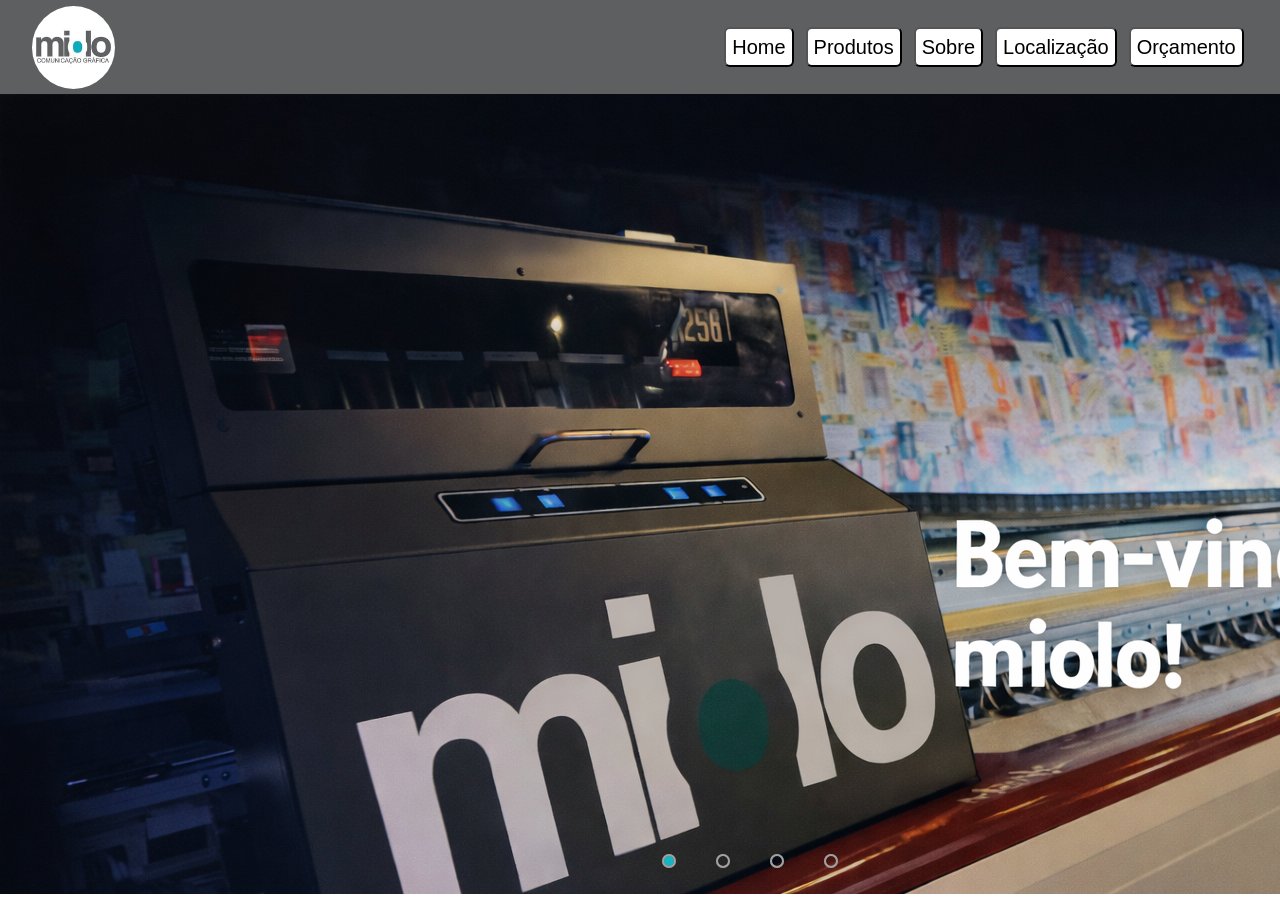
==== html/index.html @ b8ec8f59 "adicionando codigo" ====
<!DOCTYPE html>
<html lang="pt-br">

<head>
    <meta charset="UTF-8">
    <meta name="viewport" content="width=device-width, initial-scale=1.0">
    <title>Miolo Grafica</title>
    <meta name="description"
        content="Miolo Gráfica é uma empresa especializada em soluções gráficas de alta qualidade. Oferecemos uma ampla gama de serviços, desde impressão digital até design gráfico, para atender às necessidades de nossos clientes. Com uma equipe experiente e tecnologia avançada, garantimos resultados excepcionais para cada projeto. Seja para materiais promocionais, embalagens ou comunicação visual, a Miolo Gráfica é a escolha certa para transformar suas ideias em realidade.">

    <!-- Js -->
   
    <!-- CSS -->
    <link rel="stylesheet" href="/css/style.css">
    <link rel="stylesheet" href="/css/Carrossel.css">
    <!-- Fonts -->

    <!-- Icons -->

</head>

<body>
    <header>
        <div id="Top">
            <img class="Logo" src="/img/image.png" alt="">
            <ul>
                <li><a href="index.html"><button class="btn">Home</button></a></li>
                <li><a href="Produtos.html"><button class="btn">Produtos</button></a></li>
                <li><a href="Sobre.html"><button class="btn">Sobre</button></a></li>
                <li><a href="Localizacao.html"><button class="btn">Localização</button></a></li>
                <li><a href="Orçamento.html"><button class="btn">Orçamento</button></a></li>
            </ul>
        </div>
    </header>

    <div class="slider">

        <div class="slides">

            <input type="radio" name="radio-btn" id="radio1">
            <input type="radio" name="radio-btn" id="radio2">
            <input type="radio" name="radio-btn" id="radio3">
            <input type="radio" name="radio-btn" id="radio4">

            <div class="slide-first1">
                <img src="/img/carrossel1.png" alt="imagem1">
            </div>
            <div class="slide-first2">
                <img src="/img/ads.jpeg" alt="imagem2">
            </div>
            <div class="slide-first3">
                <img src="/img/carrossel1.png" alt="imagem3">
            </div>
            <div class="slide-first4">
                <img src="/img/carrossel1.png" alt="imagem4">
            </div>

            <div class="navigation-auto">
                <div class="auto-btn1"></div>
                <div class="auto-btn2"></div>
                <div class="auto-btn3"></div>
                <div class="auto-btn4"></div>
            </div>

        </div>

<div class="manual-navigation">
    <label for="radio1" class="manual-btn"></label>
    <label for="radio2" class="manual-btn"></label>
    <label for="radio3" class="manual-btn"></label>
    <label for="radio4" class="manual-btn"></label>
</div>

    </div>
 <script src="/js/script.js"></script>

</body>

</html>
---- css/style.css ----
:root {
    --azul-claro: #15B5C2;
    --azul-um-pouco-mais-escuro: #14ABBB;
    --azul-escuro: #12A7C7;
    --cinza-claro: #A1A1A2;
    --cinza-um-pouco-mais-escuro: #5E5F61;
    --cinza-escuro: #5B5C5E;
    --principal: #ffff;
}

body {
    margin: 0;
    padding: 0;
    width: 100%;
    height: 100vh;
}

.Logo {
    width: 83px;
    height: 83px;
    border-radius: 50%;
    margin-right: 500px;
}


#Top {
    background-color: var(--cinza-um-pouco-mais-escuro);
    background-position:top ;
    background-size: cover;
    display: flex;
    width: 100%;
    height: 94px;
    align-items: center;
    justify-content: space-around;
}

li {
    display: inline-block;
    margin: 4px;
}

.btn {
    background-color: var(--principal);
    border-radius: 6px;
    color: black;
    height: 40px;
    text-align: center;
    font-size: 20px;
    cursor: pointer;
}
---- css/Carrossel.css ----
:root {
    --azul-claro: #15B5C2;
    --azul-um-pouco-mais-escuro: #14ABBB;
    --azul-escuro: #12A7C7;
    --cinza-claro: #A1A1A2;
    --cinza-um-pouco-mais-escuro: #5E5F61;
    --cinza-escuro: #5B5C5E;
    --principal: #ffff;
}

.slider{
    margin: 0 auto;
    width: 1500px;
    height: 800px;
    overflow: hidden;
}

.slides {
    width: 200%;
    height: 800px;
    display: flex;
}

.slides input {
    display: none;
}

.slide{
    width: 25%;
    position: relative;
    transition: 4s;
}

.slide img {
    width: 1500px;
}

.manual-navigation {
    position: absolute;
    width: 1500px;
    margin-top: -40px;
    display: flex;
    justify-content: center;
}

.manual-btn {
    border: 2px solid var(--cinza-claro);
    padding: 5px;
    border-radius: 10px;
    cursor: pointer;
    transition: 1s;
}

.manual-btn:not(:last-child) {
    margin-right: 40px;
}

.manual-btn:hover {
    background: var(--azul-claro);
}

#radio1:checked ~ .slide-first1 {
    margin-left:0;
}
#radio2:checked ~ .slide-first2 {
    margin-left: -25%;
}
#radio3:checked ~ .slide-first3 {
    margin-left: 0;
}
#radio4:checked ~ .slide-first4 {
    margin-left: 0;
}

.navigation-auto div{
    border: 2px solid var(--cinza-escuro);
    padding: 5px;
    border-radius: 10px;
    cursor: pointer;
    transition: 1s;
}

.navigation-auto {
    position: absolute;
    width: 1500px;
    margin-top: 760px;
    display: flex;
    justify-content: center;
}

.navigation-auto div:not(:last-child){
    margin-right: 40px;
}

#radio1:checked ~ .navigation-auto .auto-btn1 {
    background-color: var(--azul-claro);
}
#radio2:checked ~ .navigation-auto .auto-btn2 {
    background-color: var(--azul-claro);
}
#radio3:checked ~ .navigation-auto .auto-btn3 {
    background-color: var(--azul-claro);
}
#radio4:checked ~ .navigation-auto .auto-btn4 {
    background-color: var(--azul-claro);
}
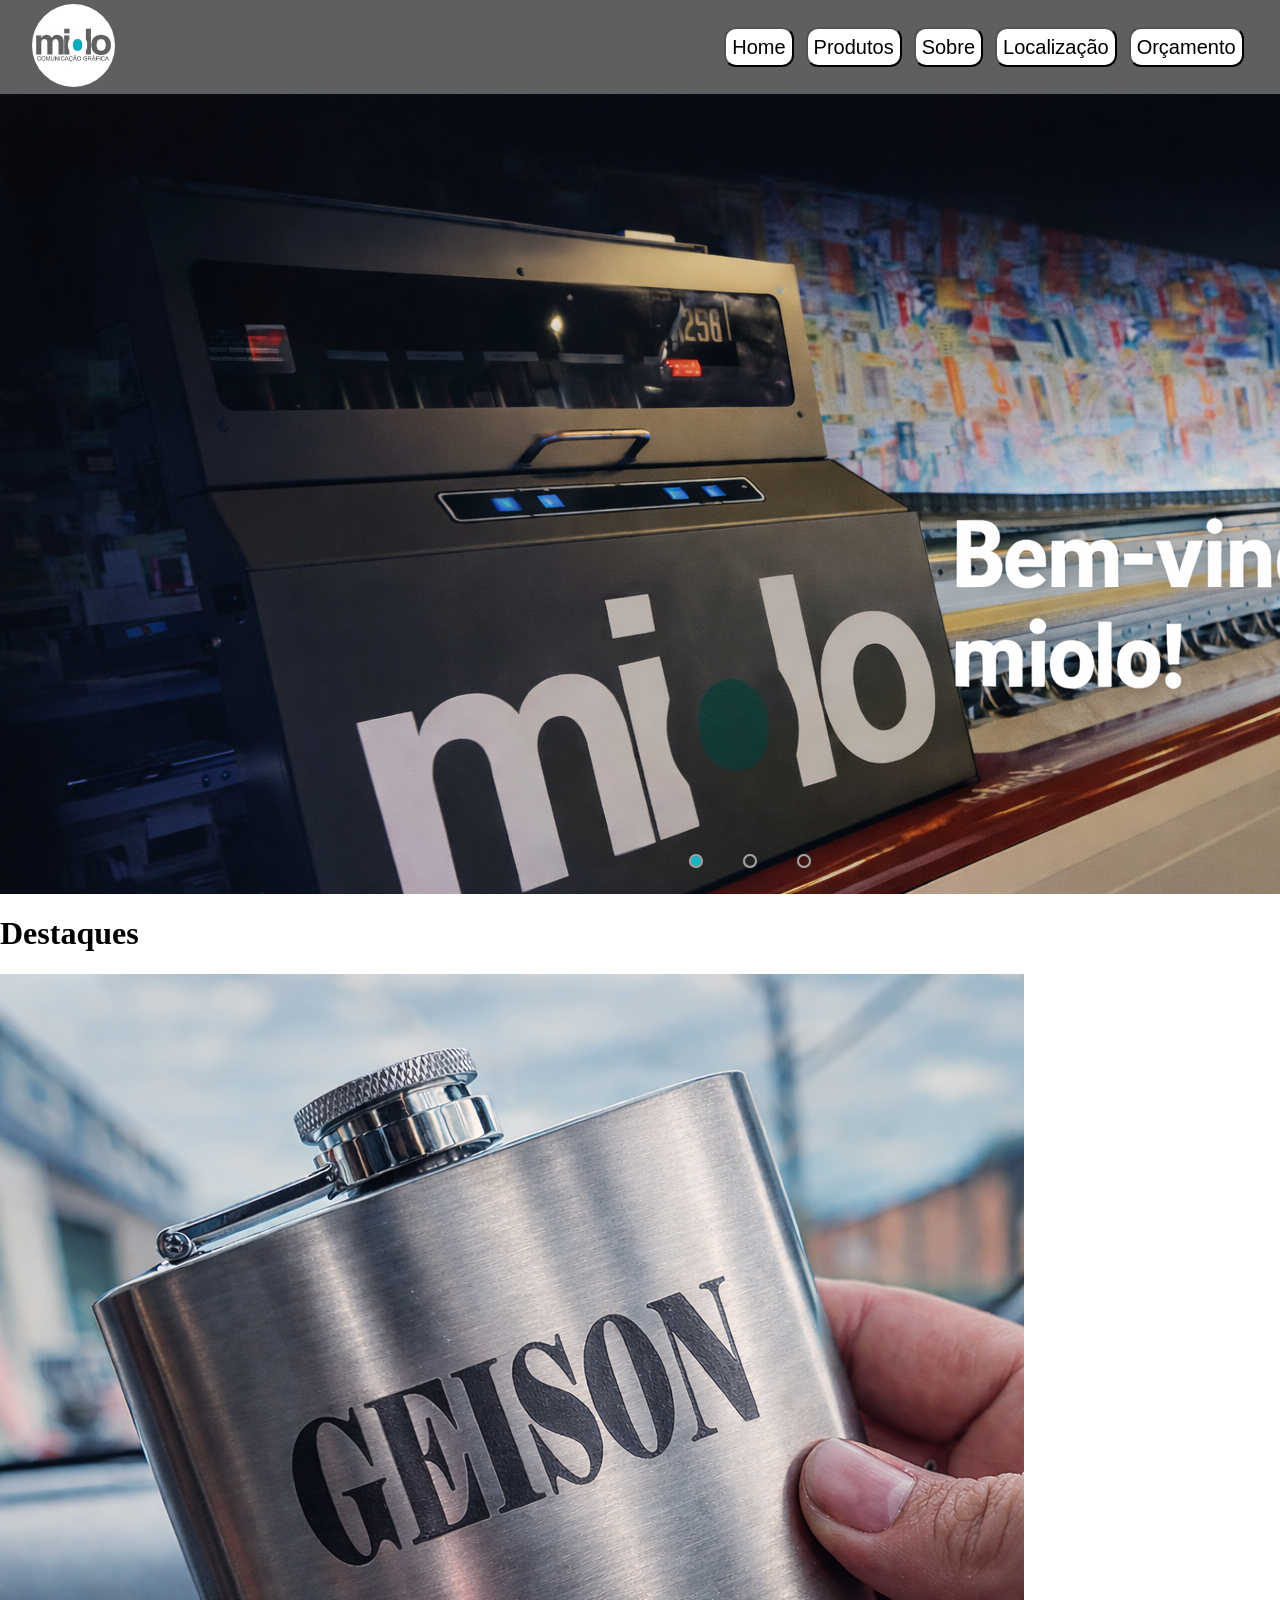
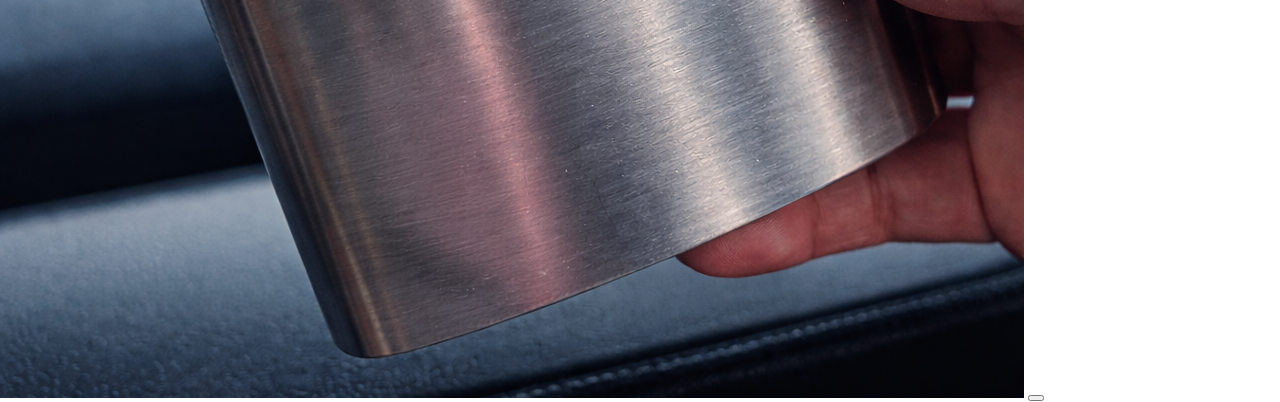
==== commit 24b2ff11: "algumas alterações no carrossel e colocando imgs" ====
--- a/html/index.html
+++ b/html/index.html
@@ -22,7 +22,7 @@
 <body>
     <header>
         <div id="Top">
-            <img class="Logo" src="/img/image.png" alt="">
+            <a href="index.html"><img class="Logo"  src="/img/image.png" alt=""></a>
             <ul>
                 <li><a href="index.html"><button class="btn">Home</button></a></li>
                 <li><a href="Produtos.html"><button class="btn">Produtos</button></a></li>
@@ -40,26 +40,20 @@
             <input type="radio" name="radio-btn" id="radio1">
             <input type="radio" name="radio-btn" id="radio2">
             <input type="radio" name="radio-btn" id="radio3">
-            <input type="radio" name="radio-btn" id="radio4">
 
             <div class="slide-first1">
                 <img src="/img/carrossel1.png" alt="imagem1">
             </div>
             <div class="slide-first2">
-                <img src="/img/ads.jpeg" alt="imagem2">
+                <img src="/img/ads..png" alt="imagem2">
             </div>
             <div class="slide-first3">
-                <img src="/img/carrossel1.png" alt="imagem3">
+                <img src="/img/letras.png" alt="imagem3">
             </div>
-            <div class="slide-first4">
-                <img src="/img/carrossel1.png" alt="imagem4">
-            </div>
-
             <div class="navigation-auto">
                 <div class="auto-btn1"></div>
                 <div class="auto-btn2"></div>
                 <div class="auto-btn3"></div>
-                <div class="auto-btn4"></div>
             </div>
 
         </div>
@@ -68,10 +62,19 @@
     <label for="radio1" class="manual-btn"></label>
     <label for="radio2" class="manual-btn"></label>
     <label for="radio3" class="manual-btn"></label>
-    <label for="radio4" class="manual-btn"></label>
 </div>
 
     </div>
+
+    <div class="destaque">
+        <h1>Destaques</h1>
+    </div>
+
+    <div class="card1">
+        <img src="/img/item1.png" alt="item1">
+        <button><a href=""></a></button>
+    </div>
+
  <script src="/js/script.js"></script>
 
 </body>
--- a/css/style.css
+++ b/css/style.css
@@ -22,7 +22,6 @@
     margin-right: 500px;
 }
 
-
 #Top {
     background-color: var(--cinza-um-pouco-mais-escuro);
     background-position:top ;
@@ -41,7 +40,7 @@
 
 .btn {
     background-color: var(--principal);
-    border-radius: 6px;
+    border-radius: 12px;
     color: black;
     height: 40px;
     text-align: center;
--- a/css/Carrossel.css
+++ b/css/Carrossel.css
@@ -63,13 +63,10 @@
     margin-left:0;
 }
 #radio2:checked ~ .slide-first2 {
-    margin-left: -25%;
+    margin-left: -51%;
 }
 #radio3:checked ~ .slide-first3 {
-    margin-left: 0;
-}
-#radio4:checked ~ .slide-first4 {
-    margin-left: 0;
+    margin-left: -100%;
 }
 
 .navigation-auto div{
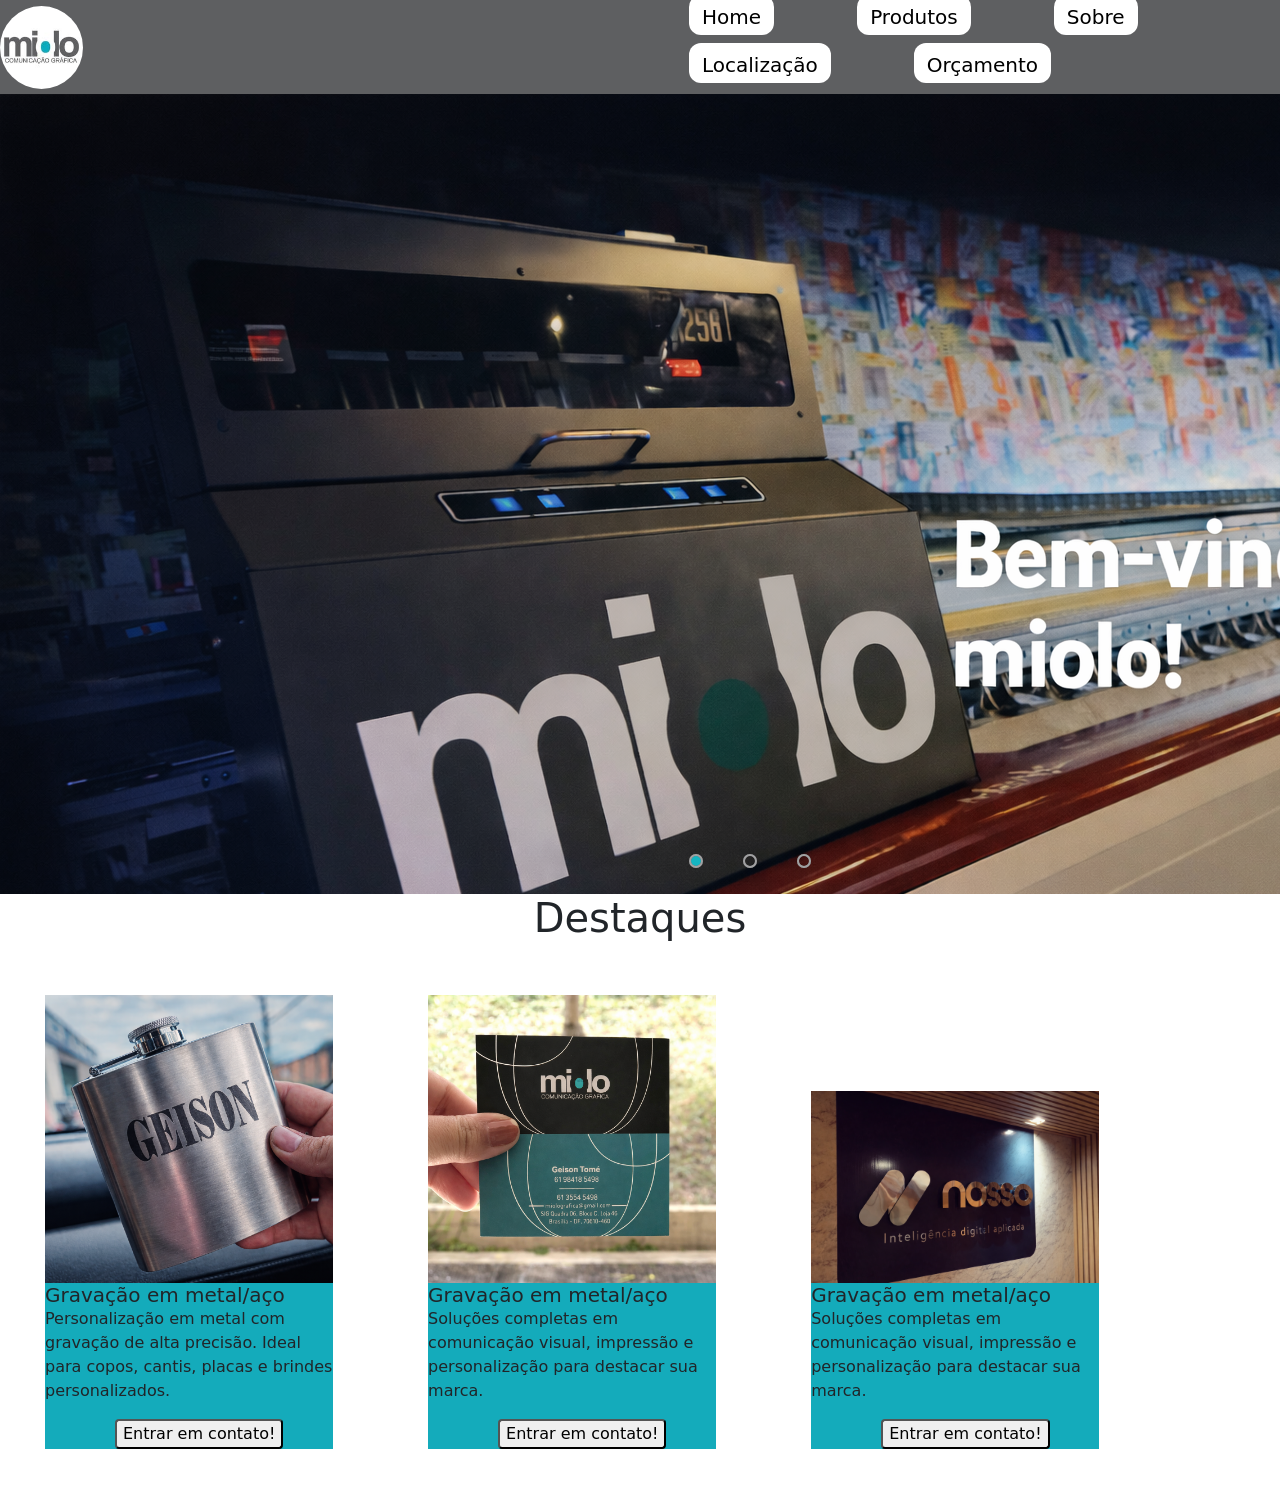
==== commit f641911f: "alterações em cards, carrosel e index" ====
--- a/html/index.html
+++ b/html/index.html
@@ -9,10 +9,12 @@
         content="Miolo Gráfica é uma empresa especializada em soluções gráficas de alta qualidade. Oferecemos uma ampla gama de serviços, desde impressão digital até design gráfico, para atender às necessidades de nossos clientes. Com uma equipe experiente e tecnologia avançada, garantimos resultados excepcionais para cada projeto. Seja para materiais promocionais, embalagens ou comunicação visual, a Miolo Gráfica é a escolha certa para transformar suas ideias em realidade.">
 
     <!-- Js -->
-   
+    <link href="https://cdn.jsdelivr.net/npm/bootstrap@5.3.8/dist/css/bootstrap.min.css" rel="stylesheet"
+        integrity="sha384-sRIl4kxILFvY47J16cr9ZwB07vP4J8+LH7qKQnuqkuIAvNWLzeN8tE5YBujZqJLB" crossorigin="anonymous">
     <!-- CSS -->
     <link rel="stylesheet" href="/css/style.css">
     <link rel="stylesheet" href="/css/Carrossel.css">
+    <link rel="stylesheet" href="/css/cards.css">
     <!-- Fonts -->
 
     <!-- Icons -->
@@ -22,7 +24,7 @@
 <body>
     <header>
         <div id="Top">
-            <a href="index.html"><img class="Logo"  src="/img/image.png" alt=""></a>
+            <a href="index.html"><img class="Logo" src="/img/image.png" alt=""></a>
             <ul>
                 <li><a href="index.html"><button class="btn">Home</button></a></li>
                 <li><a href="Produtos.html"><button class="btn">Produtos</button></a></li>
@@ -58,11 +60,11 @@
 
         </div>
 
-<div class="manual-navigation">
-    <label for="radio1" class="manual-btn"></label>
-    <label for="radio2" class="manual-btn"></label>
-    <label for="radio3" class="manual-btn"></label>
-</div>
+        <div class="manual-navigation">
+            <label for="radio1" class="manual-btn"></label>
+            <label for="radio2" class="manual-btn"></label>
+            <label for="radio3" class="manual-btn"></label>
+        </div>
 
     </div>
 
@@ -70,13 +72,37 @@
         <h1>Destaques</h1>
     </div>
 
-    <div class="card1">
-        <img src="/img/item1.png" alt="item1">
-        <button><a href=""></a></button>
+    <div id="card1">
+        <img src="/img/item1.png" class="card-img-top" alt="...">
+        <div class="card-body">
+            <h5 class="card-title">Gravação em metal/aço</h5>
+            <p class="card-text">Personalização em metal com gravação de alta precisão. Ideal para copos, cantis, placas
+                e brindes personalizados.</p>
+            <a href="#" class="btn-btn-primary"> <button>Entrar em contato!</button> </a>
+        </div>
     </div>
-
- <script src="/js/script.js"></script>
+    <div id="card1">
+        <img src="/img/item2.png" class="card-img-top" alt="...">
+        <div class="card-body">
+            <h5 class="card-title">Gravação em metal/aço</h5>
+            <p class="card-text">Soluções completas em comunicação visual, impressão e personalização para destacar sua
+                marca.</p>
+            <a href="#" class="btn-btn-primary"> <button>Entrar em contato!</button> </a>
+        </div>
+    </div>
+    <div id="card1" class="card3">
+        <img src="/img/item3.png" class="card-img-top" alt="...">
+        <div class="card-body">
+            <h5 class="card-title">Gravação em metal/aço</h5>
+            <p class="card-text">Soluções completas em comunicação visual, impressão e personalização para destacar sua
+                marca.</p>
+            <a href="#" class="btn-btn-primary"> <button>Entrar em contato!</button> </a>
+        </div>
+    </div>
 
 </body>
 
-</html>+</html>
+<script src="/js/lista.js"></script>
+
+<script src="/js/script.js"></script>
--- a/css/style.css
+++ b/css/style.css
@@ -24,7 +24,7 @@
 
 #Top {
     background-color: var(--cinza-um-pouco-mais-escuro);
-    background-position:top ;
+    background-position: top;
     background-size: cover;
     display: flex;
     width: 100%;
--- a/css/Carrossel.css
+++ b/css/Carrossel.css
@@ -8,7 +8,7 @@
     --principal: #ffff;
 }
 
-.slider{
+.slider {
     margin: 0 auto;
     width: 1500px;
     height: 800px;
@@ -25,7 +25,7 @@
     display: none;
 }
 
-.slide{
+.slide {
     width: 25%;
     position: relative;
     transition: 4s;
@@ -59,17 +59,19 @@
     background: var(--azul-claro);
 }
 
-#radio1:checked ~ .slide-first1 {
-    margin-left:0;
-}
-#radio2:checked ~ .slide-first2 {
-    margin-left: -51%;
-}
-#radio3:checked ~ .slide-first3 {
-    margin-left: -100%;
+#radio1:checked~.slide-first1 {
+    margin-left: 0;
 }
 
-.navigation-auto div{
+#radio2:checked~.slide-first2 {
+    margin-left: -52%;
+}
+
+#radio3:checked~.slide-first3 {
+    margin-left: -103%;
+}
+
+.navigation-auto div {
     border: 2px solid var(--cinza-escuro);
     padding: 5px;
     border-radius: 10px;
@@ -85,19 +87,22 @@
     justify-content: center;
 }
 
-.navigation-auto div:not(:last-child){
+.navigation-auto div:not(:last-child) {
     margin-right: 40px;
 }
 
-#radio1:checked ~ .navigation-auto .auto-btn1 {
+#radio1:checked~.navigation-auto .auto-btn1 {
     background-color: var(--azul-claro);
 }
-#radio2:checked ~ .navigation-auto .auto-btn2 {
+
+#radio2:checked~.navigation-auto .auto-btn2 {
     background-color: var(--azul-claro);
 }
-#radio3:checked ~ .navigation-auto .auto-btn3 {
+
+#radio3:checked~.navigation-auto .auto-btn3 {
     background-color: var(--azul-claro);
 }
-#radio4:checked ~ .navigation-auto .auto-btn4 {
+
+#radio4:checked~.navigation-auto .auto-btn4 {
     background-color: var(--azul-claro);
 }
--- a/css/cards.css
+++ b/css/cards.css
@@ -0,0 +1,37 @@
+:root {
+    --azul-claro: #15B5C2;
+    --azul-um-pouco-mais-escuro: #14ABBB;
+    --azul-escuro: #12A7C7;
+    --cinza-claro: #A1A1A2;
+    --cinza-um-pouco-mais-escuro: #5E5F61;
+    --cinza-escuro: #5B5C5E;
+    --principal: #ffff;
+}
+
+.destaque {
+    display: flex;
+    justify-content: center;
+}
+
+.card-body {
+    background-color: var(--azul-um-pouco-mais-escuro);
+    display: block;
+}
+
+#card1 {
+    margin-left: 154px;
+    width: 18rem;
+   display:inline-block;
+   justify-content: space-between;
+   margin: 45px;
+}
+
+button {
+    border-radius: 4px;
+    margin-left: 70px;
+}
+
+.card-title {
+    display: block;
+}
+
